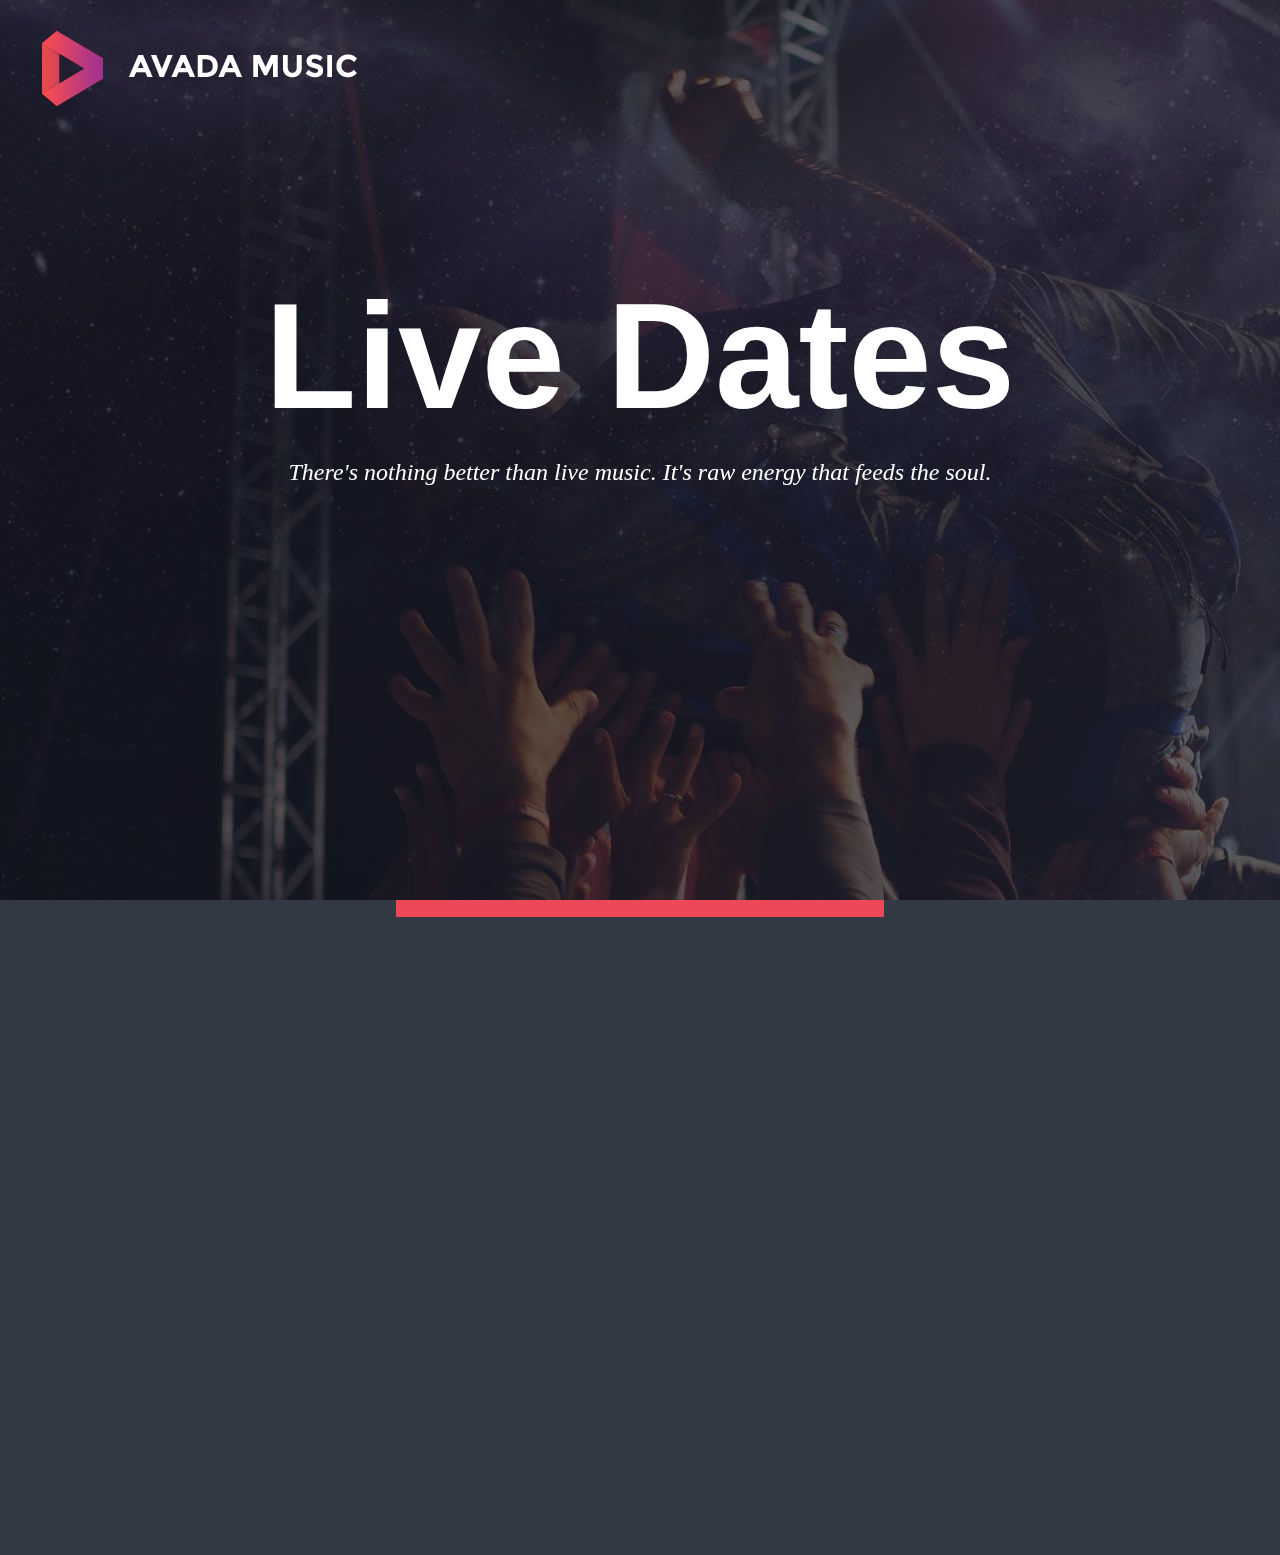
==== live-dates.html @ ccf90024 "Start with live dates page" ====
<!DOCTYPE html>
<html lang="en">
<head>
  <meta charset="UTF-8">
  <meta name="viewport" content="width=device-width, initial-scale=1.0">
  <meta http-equiv="X-UA-Compatible" content="ie=edge">
  <title>Live Dates</title>
  <link rel="stylesheet" href="css/style.css">
</head>
<body>
  <div class="wrapper">
    <header>
      <div class="header">
        <div class="row">
          <div class="logo">
            <a href="#"><img src="images/avada-music-logo.png" alt=""></a>
          </div>
        </div>
      </div>
    </header>
    <div class="slider-container live-dates-container">
      <div class="slider-content">
        <div class="content">
          <div class="heading-wrapper">
            <div class="heading">
              <h1>Live Dates</h1>
            </div>
          </div>
          <div class="caption-wrapper">
            <div class="caption">
              <p>There's nothing better than live music. It's raw energy that feeds the soul.</p>
            </div>
          </div>
        </div>
      </div>
    </div>
    <main>
      <div class="main-content">
        <section>
          <div class="full-width">
            <div class="wrapper-music-is-life">
              <div class="row padding-bottom">
                <div class="content">
                  <div class="wrapper-red-line">
                    <div class="red-line"></div>
                  </div>
                  <div class="live-dates-row">
                    <div class="col-6 img">
                      <a href="">
                        <span class="live-img"></span>
                      </a>
                    </div>
                    <div class="col-6"></div>
                  </div>
                </div>
              </div>
            </div>
          </div>
        </section>
      </div>
    </main>
  </div>
</body>
</html>
---- css/style.css ----
/* This is the style of the page
    Author: HoangTran
*/

/* GLOBAL
*******************/
* {
  margin: 0;
  padding: 0;
  box-sizing: border-box;
}
body, html {
  width: 100%;
  height: 100%;
}
h1 {
  font-size: 16px;
  font-weight: normal;
}
a {
  text-decoration: none;
}
.full-width {
  margin-left: -30px;
  margin-right: -30px;
}
.row {
  padding: 0 30px;
}
/* wrapper
******************/
.wrapper {
  /*color: rgb(255,255,255);*/
  color: #fff;
  height: 100%;
  position: relative;
}

/* header
*******************/
header {
  position: absolute;
  left: 0;
  right: 0;
}

/* logo */
.logo {
  position: relative;
  z-index: 9999;
  margin: 31px 0px;
  padding: 0 12px;
  display: inline-block;
}

/* slider
*******************/
.slider-container {
  background: url("../images/home_slider.jpg");
  background-position: 50% 50%;
  background-size: cover;
  background-repeat: no-repeat;
  background-attachment: fixed;
  height: 662px;
  width: 100%;
  position: relative;
  top: 0;
  left: 0;
  height: 100%;
}
/* slider content */
.slider-content {
  padding: 0 30px;
  position: fixed;
  top: 30%;
  z-index: 1;
  width: 100%;
}
.content {
  text-align: center;
  max-width: 1250px;
  margin: 0 auto;
}
.heading-wrapper {
  display: block;
}
.heading h1{
  display: inline-block;
  font-size: 150px;
  font-weight: 700;
  font-family: 'Montserrat', sans-serif;
  margin-bottom: 10px;
}
.caption-wrapper {
  display: block;
}
.caption {
  display: inline-block;
  font-size: 24px;
  font-weight: 300;
  font-family: 'Merriweather', serif !important;
  font-style: italic;
  line-height: 38px;
}
.button {
  text-align: center;
  margin-top: 35px;
}
.button a {
  text-decoration: none;
  color: #fff;
  font-family: 'PT Sans', sans-serif;
  font-size: 18px;
  font-weight: 400;
}
.button-1 {
  display: inline-block;
  margin: 0 7.5px;
  background: #ec4858;
  border-radius: 2px;
}
.button-1 a {
  display: inline-block;
  padding: 17px 40px;
}
.button-1:hover a{
  background: #fff;
  color: #000;
}
.button-2 {
  display: inline-block;
  margin: 0 7.5px;
  border: 1px #fff solid;
  position: relative;
  z-index: -1;
}
.button-2:hover a{
  background: #fff;
  color: #000;
}
.button-2 a {
  display: inline-block;
  padding: 17px 40px
}

/* main
******************/
main {
  padding: 0 30px;
  position: relative;
  z-index: 10;
}
.wrapper-music-is-life {
  background-color: #323844;
}
.padding-bottom {
  padding-bottom: 90px;
}
.content {
  text-align: center;
}
.wrapper-red-line {
  padding-bottom: 65px;
}
.red-line{
  border: 1px solid black;
  max-width: 40%;
  border-top-width: 16px;
  border-color: #ec4858;
  margin: 0 auto;
}
.music-is-life-heading {
  width: 65.3333%;
  margin: 0 auto;
  position: relative;
}
.music-is-life-heading h1 {
  font-family: 'Montserrat', sans-serif;
  font-size: 60px;
  font-weight: 700;
  color: #fff;
  margin-bottom: 30px;
}
.line {
  border: 1px solid black;
  border-color: #444e63;
  border-top-width: 2px;
  max-width: 300px;
  margin: 0 auto;
  margin-bottom: 40px;
}
.music-is-life-heading p {
  font-family: 'Merriweather', serif;
  font-size: 15px;
  font-weight: 400;
  color: #7d7b8d;
  line-height: 32px;
  margin-bottom: 20px;
}
.wrapper-music-info {
  text-align: center;
}
.wrapper-music-info:after{
  content: "";
  display: block;
  clear: both;
}
.col {
  width: calc(33.33% - ( ( 0px + 0px ) * 0.3333 ) );
  float: left;
  position: relative;
}
.music-info-title h1 {
  font-family: 'Montserrat', sans-serif;
  font-size: 35px;
  font-weight: 400;
  padding: 55% 0px 50% 0px;
  position: relative;
  z-index: 2;
  pointer-events: none;
}
.bg-img {
  background-position: center center;
  background-size: cover;
  background-repeat: no-repeat;
  position: absolute;
  top: 0;
  left: 0;
  width: 100%;
  height: 100%;

}
.live-dates-img {
  background-image: url("../images/home_section_middle-1.jpg");
}
.meet-band-img {
  background-image: url("../images/home-section1-1.jpg");
}
.new-album-img {
  background-image: url("../images/home-section1-3.jpg");
}
.padding-wrapper {
  padding-top: 100px;
  padding-bottom: 100px;
}
.separator {
  margin-top: 70px;
  height: 1px;
}
.test {
  height: 400px;
  background-color: red;
}
/* article
*********************/
.margin-left-right {
  margin-left: -15px;
  margin-right: -15px;
}
.article-content {
  position: relative;
}
.technology-and-music {
  padding: 15px;
  width: 66.66%;
  position: absolute;
  top: 0;
  left: 0;
}
.tech-img {
  background-image: url("../images/blog_music_techo-1200x600.jpg");
  background-position: center center;
  background-repeat: no-repeat;
  background-size: cover;
  padding-top: calc((100% + 24px) * 0.4 - 15px);
}
.view-all-news {
  padding: 70px 0;
  text-align: center;
  background-color: #ec4858;
}
.view-all-news a {
  font-family: 'PT Sans', sans-serif;
  font-size: 18px;
  font-weight: 400px;
  line-height: 21px;
  letter-spacing: 2px;
  color: #fff;
}
.meaning-word {
  padding: 12% 30px 10% 30px;
  position: relative;
  text-align: center;
}
.word {
  width: 65.33%;
  margin: 0 auto;
}
.bg-word {
  background-image: url("../images/home-testimonial-parallax.jpg");
  background-size: cover;
  background-repeat: no-repeat;
  background-position: left center;
  position: absolute;
  top: 0;
  left: 0;
  height: 100%;
  width: 100%;
}
.word {
  font-family: 'Merriweather', serif;
  font-size: 22px;
  font-weight: 400;
  line-height: 44px;
  letter-spacing: 2px;
  font-style: italic;
  position: relative;
  z-index: 2;
}
.play-button {
  margin-bottom: 20px;
}
.separate {
  height: 1px;
  margin-top: 20px;
}

.padding-wrapper-live-dates {
  padding-top: 100px;
  padding-bottom: 120px;
  background-color: #252a33;
}
.accordian {
  text-align: left;
}
.accordian-item {
  margin-bottom: 10px;
  background-color: #323844;
}
.accordian-item a {
  padding: 13px 12px;
  display: block;
}
.icon {
  display: inline-block;
}
.time-and-place {
  display: inline-block;
  font-family: 'Montserrat', sans-serif;
  font-size: 17px;
  font-weight: 400;
  color: #fff;
  letter-spacing: 2px;
}
.accordian-item i:before{
  font-family: IcoMoon;
  content: "\e61d";
  font-style: normal;
  line-height: 22px;
  font-size: 13px;
}

/* footer
*************************/
.footer {
  position: relative;
  z-index: 10;
}
.footer-1 {
  background-color: #323844;
  padding: 80px 30px 60px 30px;
}
.footer-row {
  padding-left: 2%;
  padding-right: 2%;
  width: 100%;
}
.logo-footer {
  display: inline-block;
  width: 50%;
}
.nav-footer {
  box-sizing: border-box;
  width: 50%;
  /*display: inline-block;*/
  float: right;
  text-align: right;
}
.nav-footer nav {
  margin-top: 15px;
}
.nav-footer ul {

  list-style: none;
  display: inline-block;
  color: rgba(255,255,255,.35);
}
.nav-footer ul li {
  display: inline-block;
  margin-left: 18px;
}
.nav-footer a {
  color: rgba(255,255,255,.35);
  font-size: 14px;
  font-family: 'Merriweather', serif;
  font-weight: 400;
}
.footer-2 {
  padding: 30px;
  background-color: #252a33;
  display: table;
}
.footer-2-copy-right {
  display: table-cell;
  vertical-align: middle;
}
.footer-2-copy-right {
  padding: 0 2%;
  font-size: 12px;
  font-weight: 400;
  font-family: 'Merriweather', serif;
  color: #7d7b8d;
  line-height: 32px;
}
.footer-2-copy-right a {
  font-size: 12px;
  font-weight: 400;
  font-family: 'Merriweather', serif;
  color: #7d7b8d;
}

.contact {
  width: 40%;
  display: table-cell;
  vertical-align: middle;
}


/* Live Dates Page
********************************/
.live-dates-container {
  background: url("../images/live_date_slide.jpg");
}
.live-dates-row {
  max-width: 1250px;
  min-height: 483px;
  width: 100%;
  position: relative;
}
.col-6 {
  position: relative;
  width: 48% !important;
}
.col-6 .img {
  background-image: url("../images/about-gallery2.jpg");
  background-position: left top;
  background-size: cover;
  background-repeat: no-repeat;
  width: 100%;
  height: 100%;
  position: absolute;
  top: 0;
  left: 0;
}
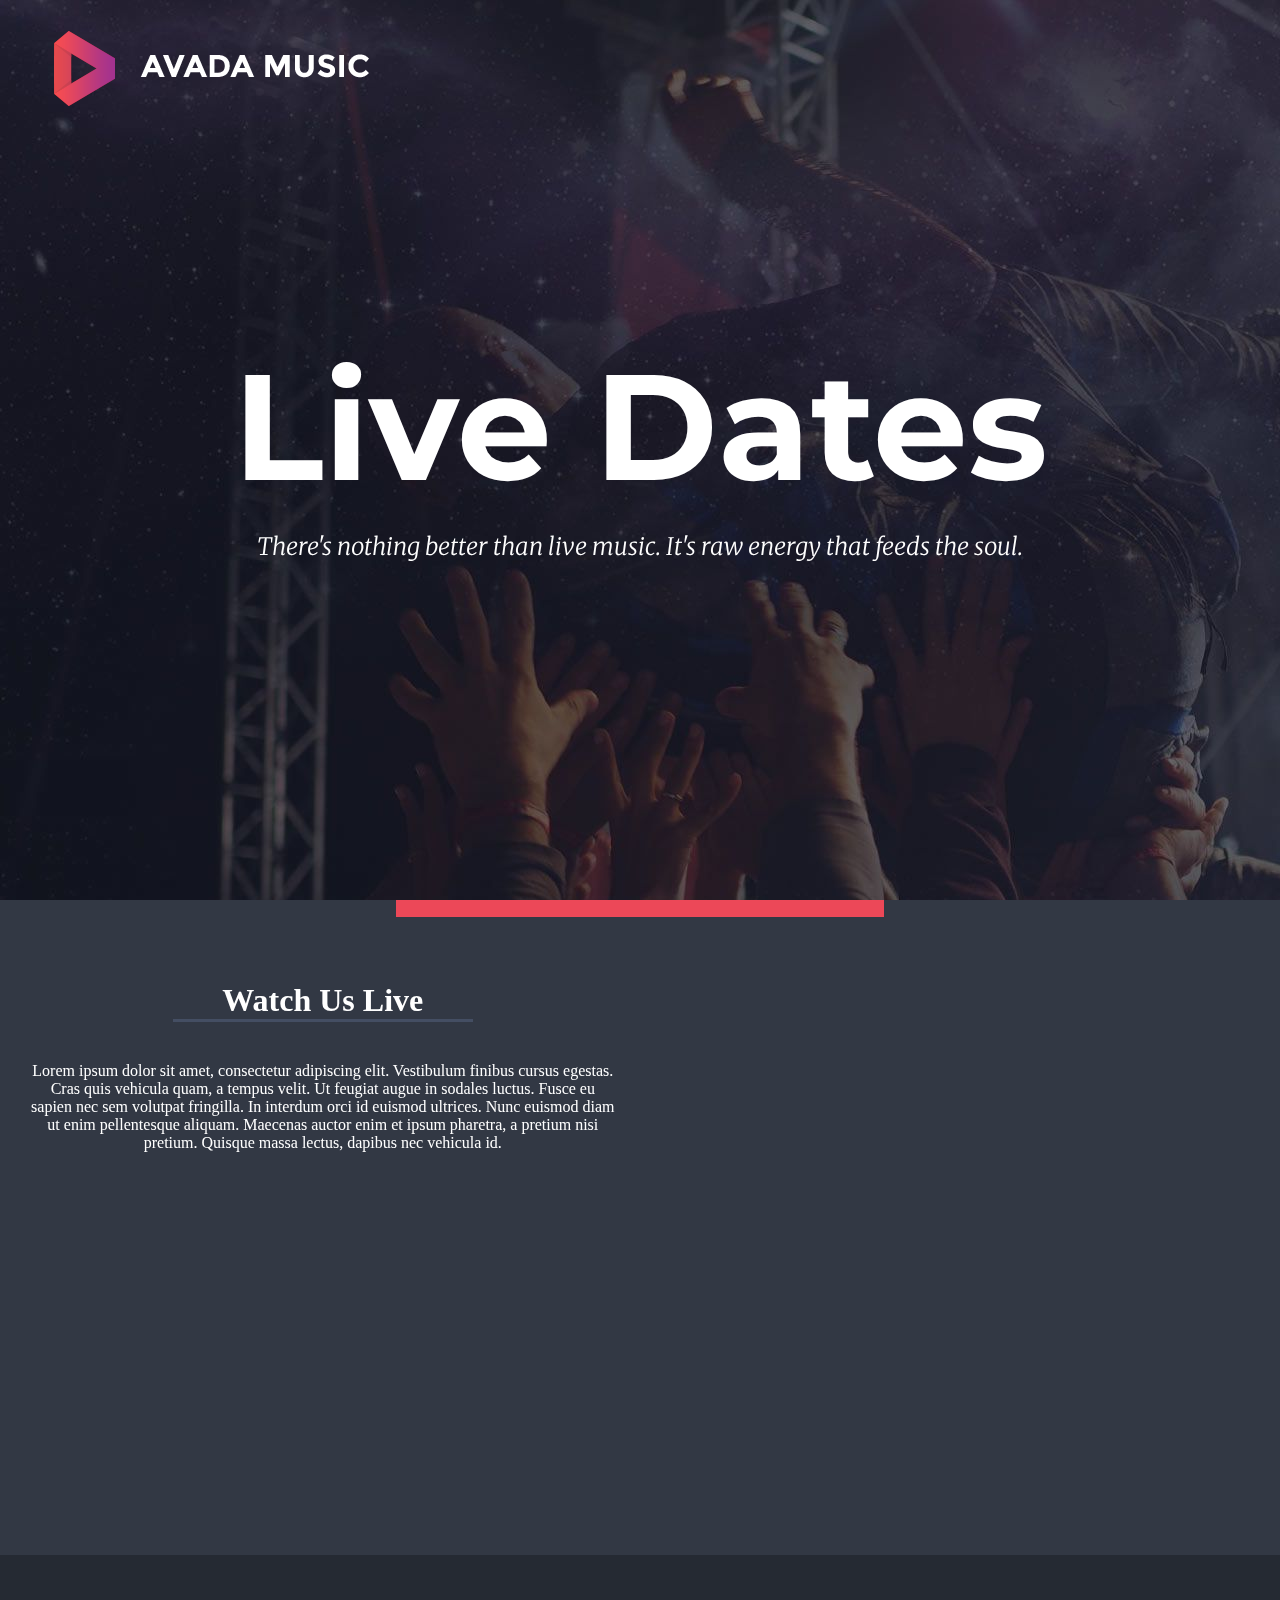
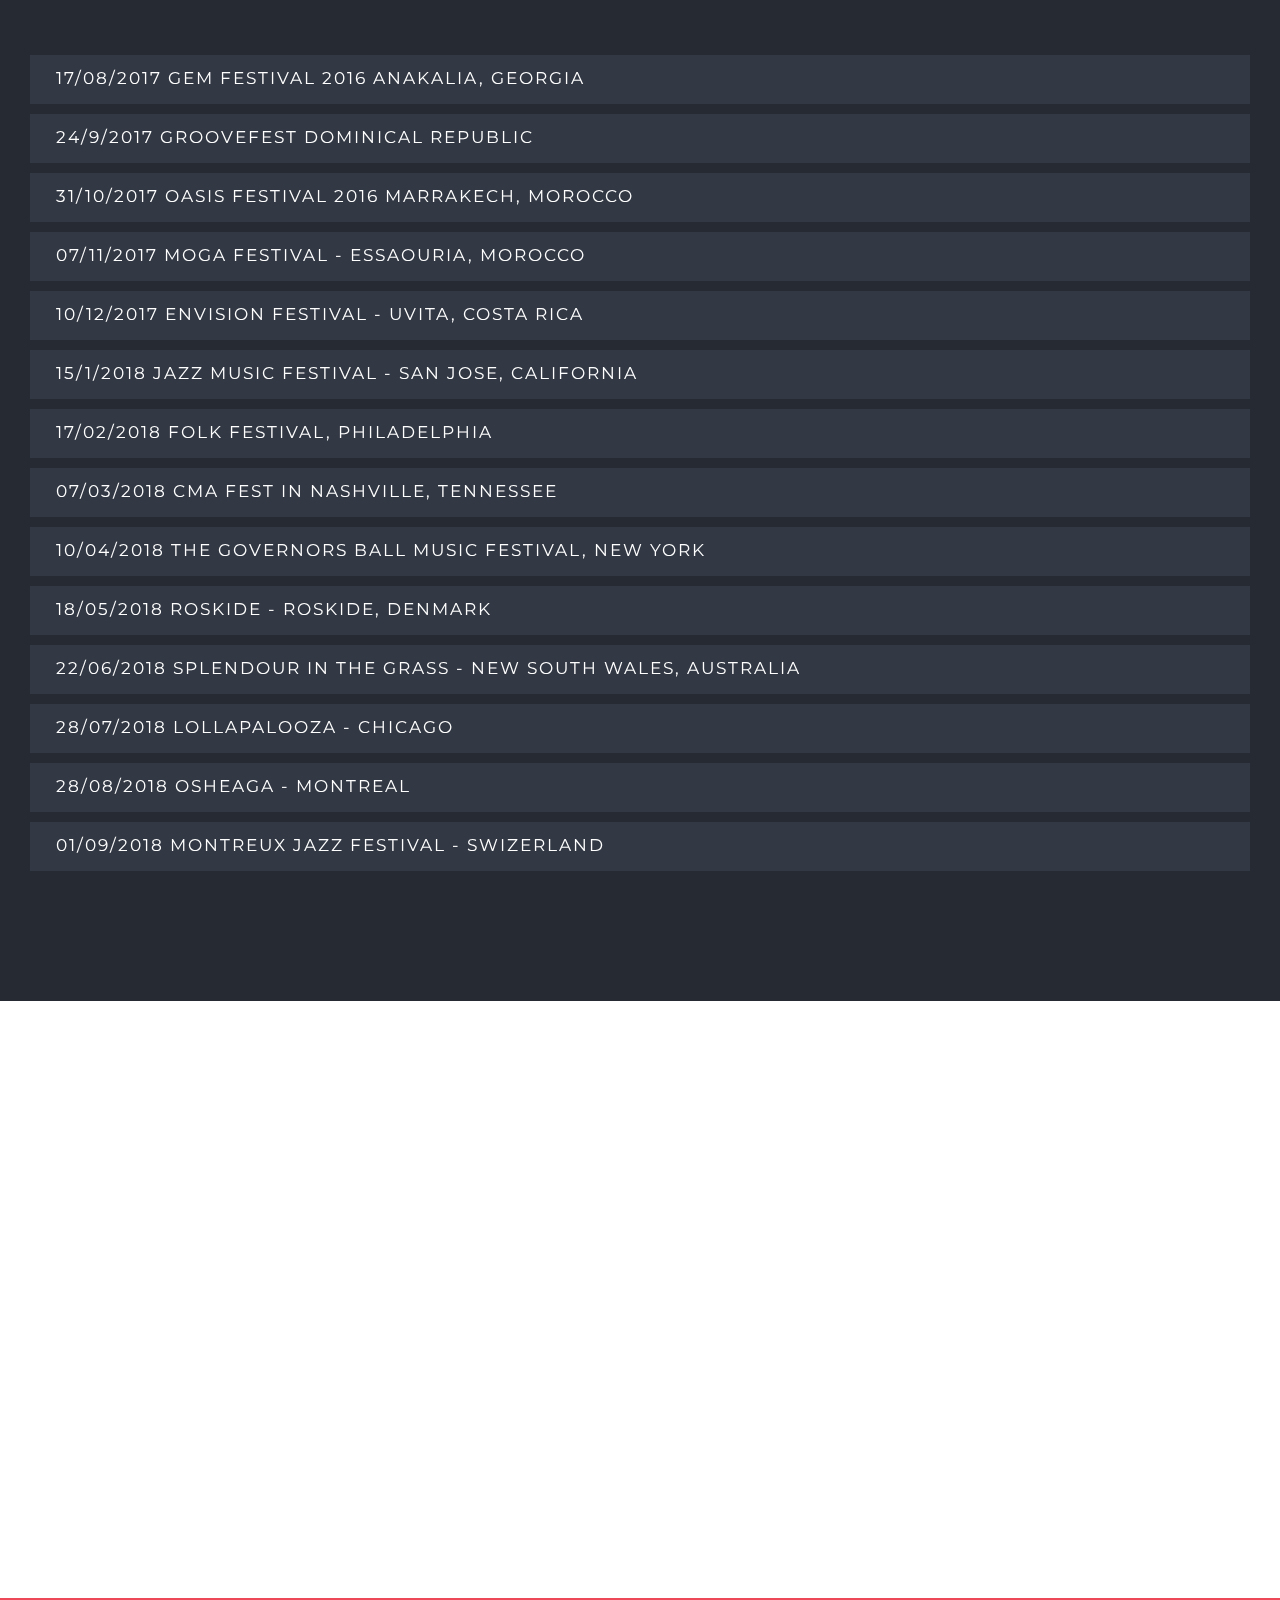
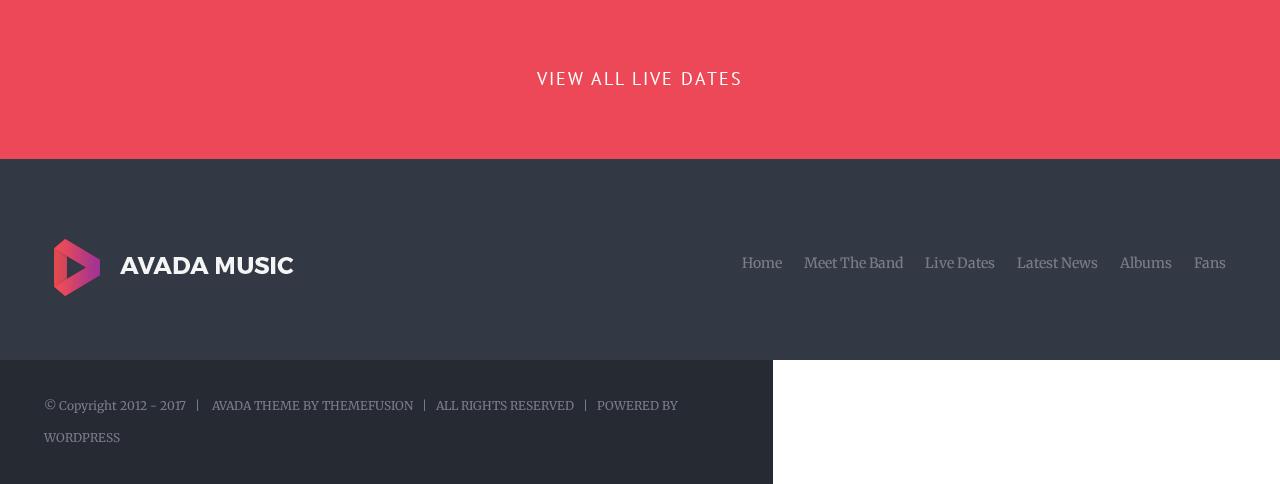
==== commit e02d4811: "Section 2nd haven't finished" ====
--- a/live-dates.html
+++ b/live-dates.html
@@ -1,12 +1,15 @@
 <!DOCTYPE html>
 <html lang="en">
+
 <head>
   <meta charset="UTF-8">
   <meta name="viewport" content="width=device-width, initial-scale=1.0">
   <meta http-equiv="X-UA-Compatible" content="ie=edge">
   <title>Live Dates</title>
+  <link href="https://fonts.googleapis.com/css?family=Merriweather:300i,400,400i,700|Montserrat:300,400,500,600,700|PT+Sans:400,700" rel="stylesheet">
   <link rel="stylesheet" href="css/style.css">
 </head>
+
 <body>
   <div class="wrapper">
     <header>
@@ -45,20 +48,168 @@
                     <div class="red-line"></div>
                   </div>
                   <div class="live-dates-row">
-                    <div class="col-6 img">
-                      <a href="">
+                    <div class="col-6">
+                      <a class="img" href="">
                         <span class="live-img"></span>
                       </a>
                     </div>
-                    <div class="col-6"></div>
+                    <div class="col-6">
+                      <h1>Watch Us Live</h1>
+                      <div class="line"></div>
+                      <p>Lorem ipsum dolor sit amet, consectetur adipiscing elit. Vestibulum finibus cursus egestas. Cras quis vehicula quam, a tempus velit. Ut feugiat augue in sodales luctus. Fusce eu sapien nec sem volutpat fringilla. In interdum orci
+                        id euismod ultrices. Nunc euismod diam ut enim pellentesque aliquam. Maecenas auctor enim et ipsum pharetra, a pretium nisi pretium. Quisque massa lectus, dapibus nec vehicula id.</p>
+                    </div>
                   </div>
                 </div>
               </div>
             </div>
           </div>
+          <div class="full-width">
+            <div class="wrapper-music-is-life">
+              <div class="row padding-wrapper-live-dates">
+                <div class="content">
+                  <div class="accordian padding-live-dates">
+                    <div class="accordian-item">
+                      <a href="">
+                        <div class="icon"><i></i></div>
+                        <div class="time-and-place">17/08/2017 GEM FESTIVAL 2016 ANAKALIA, GEORGIA</div>
+                      </a>
+                    </div>
+                    <div class="accordian-item">
+                      <a href="">
+                        <div class="icon"><i></i></div>
+                        <div class="time-and-place">24/9/2017 GROOVEFEST DOMINICAL REPUBLIC</div>
+                      </a>
+                    </div>
+                    <div class="accordian-item">
+                      <a href="">
+                        <div class="icon"><i></i></div>
+                        <div class="time-and-place">31/10/2017 OASIS FESTIVAL 2016 MARRAKECH, MOROCCO</div>
+                      </a>
+                    </div>
+                    <div class="accordian-item">
+                      <a href="">
+                        <div class="icon"><i></i></div>
+                        <div class="time-and-place">07/11/2017 MOGA FESTIVAL - ESSAOURIA, MOROCCO</div>
+                      </a>
+                    </div>
+                    <div class="accordian-item">
+                      <a href="">
+                        <div class="icon"><i></i></div>
+                        <div class="time-and-place">10/12/2017 ENVISION FESTIVAL - UVITA, COSTA RICA</div>
+                      </a>
+                    </div>
+                    <div class="accordian-item">
+                      <a href="">
+                        <div class="icon"><i></i></div>
+                        <div class="time-and-place">15/1/2018 JAZZ MUSIC FESTIVAL - SAN JOSE, CALIFORNIA</div>
+                      </a>
+                    </div>
+                    <div class="accordian-item">
+                      <a href="">
+                        <div class="icon"><i></i></div>
+                        <div class="time-and-place">17/02/2018 FOLK FESTIVAL, PHILADELPHIA</div>
+                      </a>
+                    </div>
+                    <div class="accordian-item">
+                      <a href="">
+                        <div class="icon"><i></i></div>
+                        <div class="time-and-place">07/03/2018 CMA FEST IN NASHVILLE, TENNESSEE</div>
+                      </a>
+                    </div>
+                    <div class="accordian-item">
+                      <a href="">
+                        <div class="icon"><i></i></div>
+                        <div class="time-and-place">10/04/2018 THE GOVERNORS BALL MUSIC FESTIVAL, NEW YORK</div>
+                      </a>
+                    </div>
+                    <div class="accordian-item">
+                      <a href="">
+                        <div class="icon"><i></i></div>
+                        <div class="time-and-place">18/05/2018 ROSKIDE - ROSKIDE, DENMARK</div>
+                      </a>
+                    </div>
+                    <div class="accordian-item">
+                      <a href="">
+                        <div class="icon"><i></i></div>
+                        <div class="time-and-place">22/06/2018 SPLENDOUR IN THE GRASS - NEW SOUTH WALES, AUSTRALIA</div>
+                      </a>
+                    </div>
+                    <div class="accordian-item">
+                      <a href="">
+                        <div class="icon"><i></i></div>
+                        <div class="time-and-place">28/07/2018 LOLLAPALOOZA - CHICAGO</div>
+                      </a>
+                    </div>
+                    <div class="accordian-item">
+                      <a href="">
+                        <div class="icon"><i></i></div>
+                        <div class="time-and-place">28/08/2018 OSHEAGA - MONTREAL</div>
+                      </a>
+                    </div>
+                    <div class="accordian-item">
+                      <a href="">
+                        <div class="icon"><i></i></div>
+                        <div class="time-and-place">01/09/2018 MONTREUX JAZZ FESTIVAL - SWIZERLAND</div>
+                      </a>
+                    </div>
+
+                  </div>
+                </div>
+              </div>
+            </div>
+          </div>
+          <div class="full-width meaning-word ">
+            <div class="word">
+              <blockquote cite="http://">
+                <q>
+                    <p>I just listened to it and said to myself, “Man, I really love this album.” Still, today, it just sounds so fresh. It sounds full of ideas. These guys knew what they were doing. They’re good. And they’re inventive. I haven’t heard anything this year that’s as inventive. I don’t really expect to.</p>
+                  </q>
+              </blockquote>
+              <div class="separate"></div>
+            </div>
+            <div class="bg-live-dates"></div>
+          </div>
+          <div class="full-width view-all-news">
+            <a href="">VIEW ALL LIVE DATES</a>
+          </div>
         </section>
       </div>
     </main>
+    <div class="footer">
+      <div class="footer-1">
+        <div class="footer-row">
+          <div class="logo-footer">
+            <img src="images/logo_footer.png" alt="">
+          </div>
+          <div class="nav-footer">
+            <nav>
+              <ul>
+                <li><a href="">Home</a></li>
+                <li><a href="">Meet The Band</a></li>
+                <li><a href="">Live Dates</a></li>
+                <li><a href="">Latest News</a></li>
+                <li><a href="">Albums</a></li>
+                <li><a href="">Fans</a></li>
+              </ul>
+            </nav>
+          </div>
+        </div>
+      </div>
+      <div class="footer-2">
+        <div class="footer-2-copy-right">
+          © Copyright 2012 - 2017&nbsp&nbsp&nbsp| &nbsp&nbsp&nbspAVADA THEME BY <a href="">THEMEFUSION</a>&nbsp&nbsp&nbsp|&nbsp&nbsp&nbspALL RIGHTS RESERVED&nbsp&nbsp&nbsp|&nbsp&nbsp&nbspPOWERED BY
+          <a href="">WORDPRESS</a>
+        </div>
+        <!-- <div class="contact">
+          <div>
+            <a href=""><i class="fa fa-facebook" aria-hidden="true"></i></a>
+          </div>
+        </div> -->
+      </div>
+
+    </div>
   </div>
 </body>
+
 </html>
--- a/css/style.css
+++ b/css/style.css
@@ -1,6 +1,3 @@
-/* This is the style of the page
-    Author: HoangTran
-*/
 
 /* GLOBAL
 *******************/
@@ -13,10 +10,10 @@
   width: 100%;
   height: 100%;
 }
-h1 {
+/*h1 {
   font-size: 16px;
   font-weight: normal;
-}
+}*/
 a {
   text-decoration: none;
 }
@@ -49,7 +46,7 @@
   position: relative;
   z-index: 9999;
   margin: 31px 0px;
-  padding: 0 12px;
+  padding: 0 2%;
   display: inline-block;
 }
 
@@ -72,7 +69,8 @@
 .slider-content {
   padding: 0 30px;
   position: fixed;
-  top: 30%;
+  top: 50%;
+  transform: translateY(-50%);
   z-index: 1;
   width: 100%;
 }
@@ -230,6 +228,8 @@
   height: 100%;
 
 }
+/* live dates
+******************************/
 .live-dates-img {
   background-image: url("../images/home_section_middle-1.jpg");
 }
@@ -242,6 +242,7 @@
 .padding-wrapper {
   padding-top: 100px;
   padding-bottom: 100px;
+  background-color: #252a33;
 }
 .separator {
   margin-top: 70px;
@@ -250,6 +251,106 @@
 .test {
   height: 400px;
   background-color: red;
+}
+.grid {
+  display: grid;
+  grid-template-columns:1fr 1fr 1fr;
+  grid-auto-rows:minmax(315.125px, auto);
+/*   grid-auto-columns: 10px; */
+  grid-gap: 30px;
+  max-width: 1250px;
+  margin: 0 auto;
+  -ms-grid-template-columns: 1fr 1fr 1fr;
+  -ms-grid-auto-rows:minmax(200px, auto);
+}
+.grid > div{
+    /*background: blue;*/
+    padding:1em;
+ }
+ .grid > div:nth-child(odd){
+    /*background:red;*/
+  }
+.box {
+  color: white;
+  font-size: 30px;
+  position: relative;
+}
+.box-1 {
+
+  grid-column: 1/3;
+  grid-row: 1/2;
+}
+.grid-img {
+  background-size: cover;
+  background-position: center center;
+  position: absolute;
+  left: 0;
+  top: 0;
+  width: 100%;
+  height: 100%;
+}
+.grid-img-1 {
+  background-image: url(../images/blog_music_techo.jpg);
+}
+.grid-img-2 {
+  background-image: url(../images/blog-post1.jpg);
+}
+.grid-img-3 {
+  background-image: url(../images/blog-post3.jpg);
+}
+.grid-img-4 {
+  background-image: url(../images/blog-post4.jpg);
+}
+.grid-img-5 {
+  background-image: url(../images/blog_flavor_rock.jpg);
+}
+.grid-img-6 {
+  background-image: url(../images/blog-post2.jpg);
+}
+.grid-content {
+  position: absolute;
+  bottom: 0;
+  left: 0;
+  right: 0;
+  background-color: rgba(50,56,68,1);
+  text-align: left;
+  padding: 30px 25px 20px;
+
+
+}
+.grid-content h3 {
+  font-family: 'Montserrat', sans-serif;
+  font-size: 20px;
+  font-weight: 700;
+  color: #ec4858;
+  margin-bottom: 5px;
+}
+.grid-content p {
+  font-family: 'Merriweather', serif;
+  font-size: 15px;
+  font-weight: 400;
+  line-height: 32px;
+  color: #7d7b8d;
+}
+.box-2 {
+  grid-column: 3/4;
+  grid-row:1/3;
+}
+.box-3{
+  grid-row: 2/4;
+  grid-column: 1/2;
+}
+.box-4 {
+  grid-row: 2/4;
+  grid-column: 2/3;
+}
+.box-5 {
+  grid-row: 4/5;
+  grid-column: 1/3;
+}
+.box-6 {
+  grid-row: 3/5;
+  grid-column: 3/4;
 }
 /* article
 *********************/
